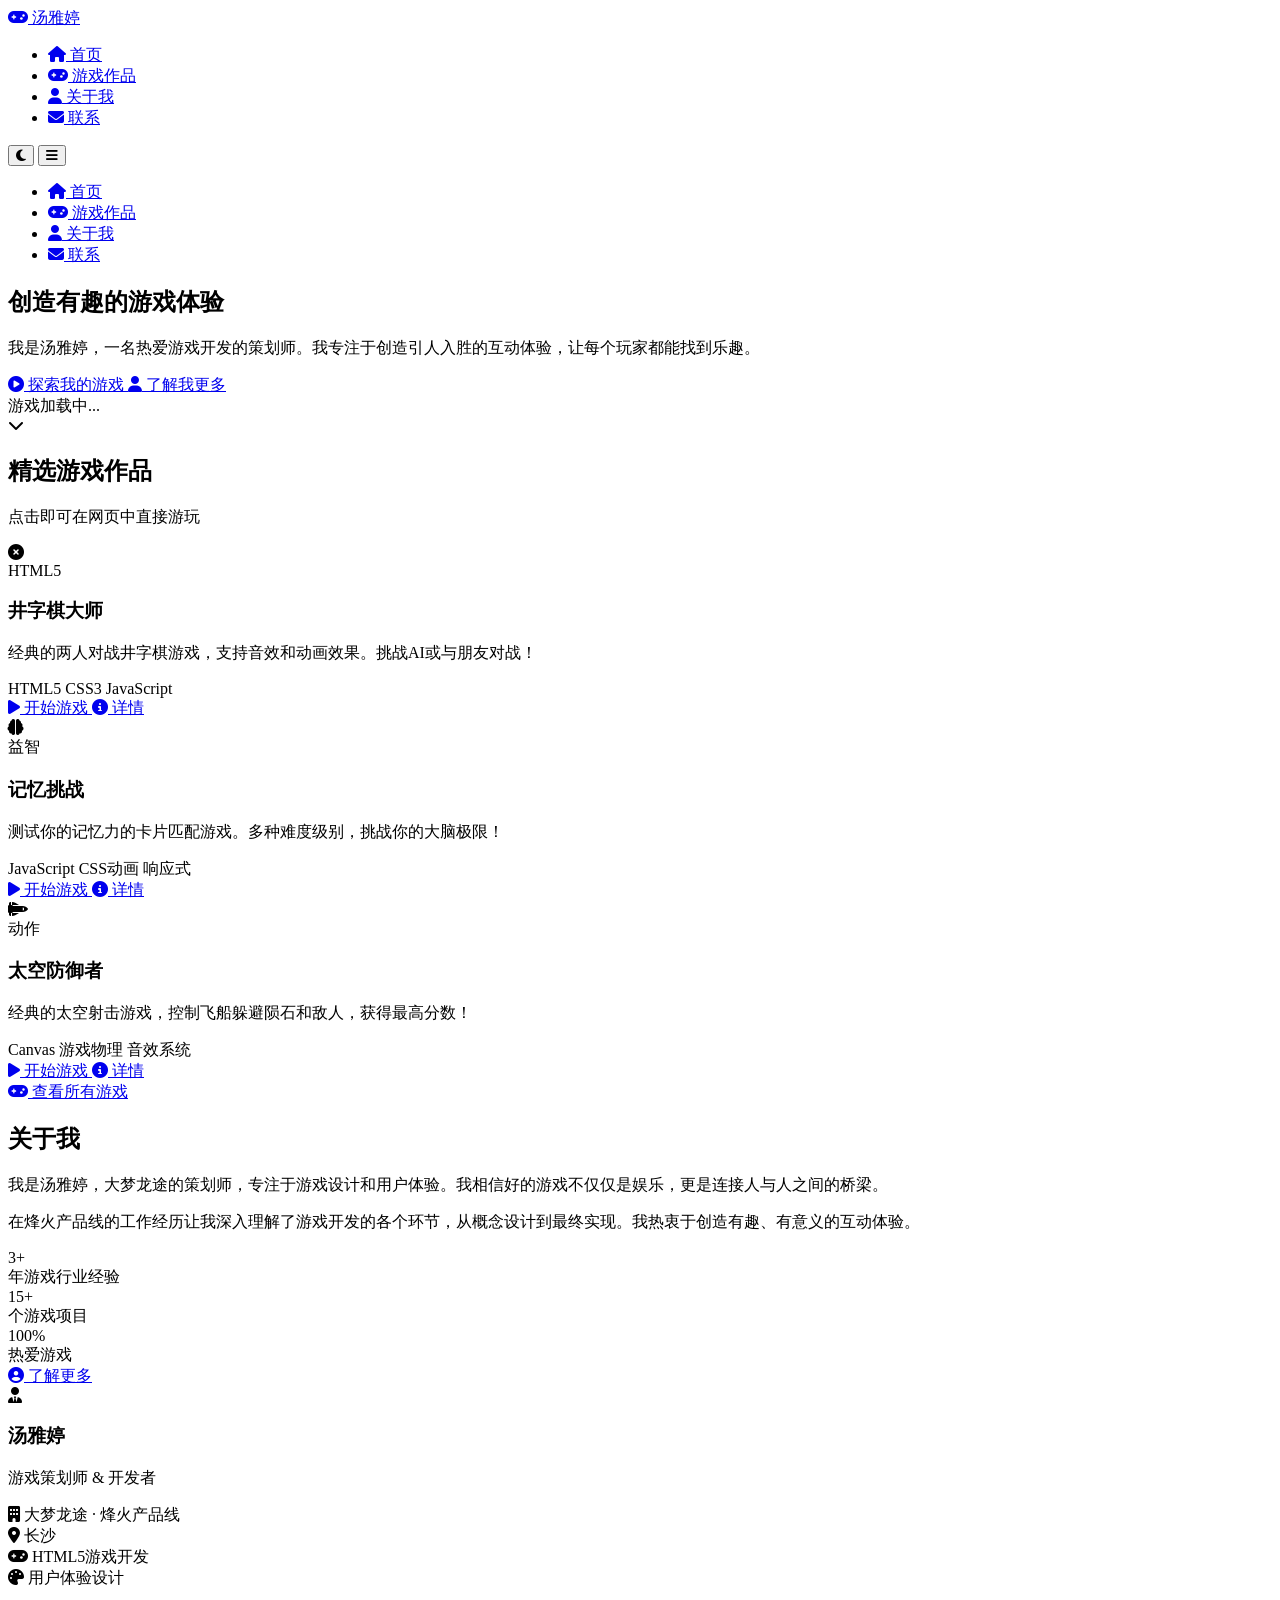
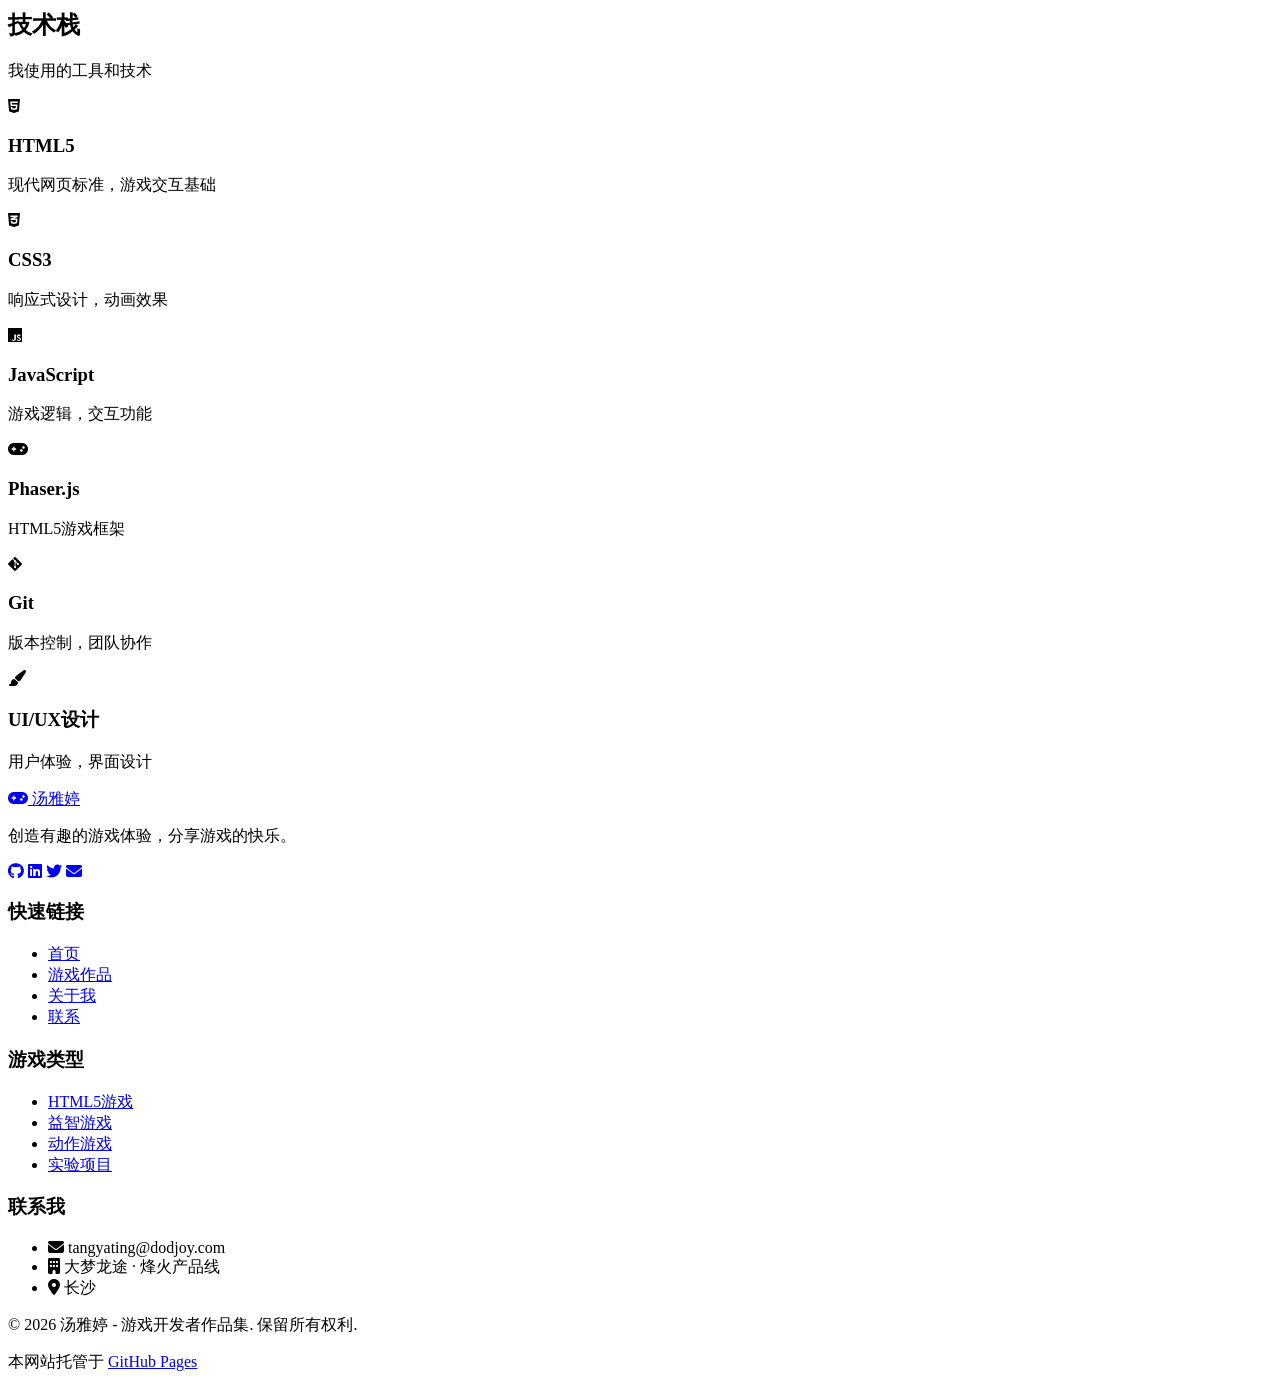
==== index.html @ 47bcccc2 "新增网页文件" ====
<!DOCTYPE html>
<html lang="zh-CN">
<head>
    <meta charset="UTF-8">
    <meta name="viewport" content="width=device-width, initial-scale=1.0">
    <title>汤雅婷 - 游戏开发者作品集</title>
    <link rel="stylesheet" href="css/styles.css">
    <link rel="stylesheet" href="https://cdnjs.cloudflare.com/ajax/libs/font-awesome/6.4.0/css/all.min.css">
    <link href="https://fonts.googleapis.com/css2?family=Poppins:wght@300;400;500;600;700&family=Roboto+Mono:wght@300;400;500&display=swap" rel="stylesheet">
    <link rel="icon" type="image/x-icon" href="favicon.ico">
</head>
<body>
    <!-- 导航栏 -->
    <nav class="navbar">
        <div class="nav-container">
            <a href="index.html" class="logo">
                <i class="fas fa-gamepad"></i>
                <span>汤雅婷</span>
            </a>
            <ul class="nav-menu">
                <li><a href="index.html" class="active"><i class="fas fa-home"></i> 首页</a></li>
                <li><a href="games.html"><i class="fas fa-gamepad"></i> 游戏作品</a></li>
                <li><a href="about.html"><i class="fas fa-user"></i> 关于我</a></li>
                <li><a href="contact.html"><i class="fas fa-envelope"></i> 联系</a></li>
            </ul>
            <button class="theme-toggle" id="themeToggle">
                <i class="fas fa-moon"></i>
            </button>
            <button class="mobile-menu-btn" id="mobileMenuBtn">
                <i class="fas fa-bars"></i>
            </button>
        </div>
    </nav>

    <!-- 移动端菜单 -->
    <div class="mobile-menu" id="mobileMenu">
        <ul>
            <li><a href="index.html" class="active"><i class="fas fa-home"></i> 首页</a></li>
            <li><a href="games.html"><i class="fas fa-gamepad"></i> 游戏作品</a></li>
            <li><a href="about.html"><i class="fas fa-user"></i> 关于我</a></li>
            <li><a href="contact.html"><i class="fas fa-envelope"></i> 联系</a></li>
        </ul>
    </div>

    <!-- 英雄区域 -->
    <section class="hero">
        <div class="hero-content">
            <div class="hero-text">
                <h1 class="hero-title">创造<span class="highlight">有趣</span>的游戏体验</h1>
                <p class="hero-subtitle">我是汤雅婷，一名热爱游戏开发的策划师。我专注于创造引人入胜的互动体验，让每个玩家都能找到乐趣。</p>
                <div class="hero-buttons">
                    <a href="games.html" class="btn btn-primary">
                        <i class="fas fa-play-circle"></i> 探索我的游戏
                    </a>
                    <a href="about.html" class="btn btn-secondary">
                        <i class="fas fa-user"></i> 了解我更多
                    </a>
                </div>
            </div>
            <div class="hero-image">
                <div class="game-console">
                    <div class="console-screen">
                        <div class="screen-content">
                            <div class="pixel-art">
                                <div class="pixel-character"></div>
                            </div>
                            <div class="screen-text">游戏加载中...</div>
                        </div>
                    </div>
                    <div class="console-body">
                        <div class="console-buttons">
                            <div class="button red"></div>
                            <div class="button yellow"></div>
                            <div class="button green"></div>
                        </div>
                    </div>
                </div>
            </div>
        </div>
        <div class="scroll-indicator">
            <i class="fas fa-chevron-down"></i>
        </div>
    </section>

    <!-- 特色游戏区域 -->
    <section class="featured-games">
        <div class="container">
            <h2 class="section-title">精选<span class="highlight">游戏作品</span></h2>
            <p class="section-subtitle">点击即可在网页中直接游玩</p>
            
            <div class="games-grid">
                <!-- 游戏1：井字棋 -->
                <div class="game-card">
                    <div class="game-card-header">
                        <div class="game-icon">
                            <i class="fas fa-times-circle"></i>
                        </div>
                        <span class="game-tag">HTML5</span>
                    </div>
                    <div class="game-card-body">
                        <h3 class="game-title">井字棋大师</h3>
                        <p class="game-description">经典的两人对战井字棋游戏，支持音效和动画效果。挑战AI或与朋友对战！</p>
                        <div class="game-tech">
                            <span class="tech-tag">HTML5</span>
                            <span class="tech-tag">CSS3</span>
                            <span class="tech-tag">JavaScript</span>
                        </div>
                    </div>
                    <div class="game-card-footer">
                        <a href="games/tic-tac-toe.html" class="btn btn-play">
                            <i class="fas fa-play"></i> 开始游戏
                        </a>
                        <a href="games/tic-tac-toe.html" class="btn btn-outline">
                            <i class="fas fa-info-circle"></i> 详情
                        </a>
                    </div>
                </div>

                <!-- 游戏2：记忆卡片 -->
                <div class="game-card">
                    <div class="game-card-header">
                        <div class="game-icon">
                            <i class="fas fa-brain"></i>
                        </div>
                        <span class="game-tag">益智</span>
                    </div>
                    <div class="game-card-body">
                        <h3 class="game-title">记忆挑战</h3>
                        <p class="game-description">测试你的记忆力的卡片匹配游戏。多种难度级别，挑战你的大脑极限！</p>
                        <div class="game-tech">
                            <span class="tech-tag">JavaScript</span>
                            <span class="tech-tag">CSS动画</span>
                            <span class="tech-tag">响应式</span>
                        </div>
                    </div>
                    <div class="game-card-footer">
                        <a href="games/memory.html" class="btn btn-play">
                            <i class="fas fa-play"></i> 开始游戏
                        </a>
                        <a href="games/memory.html" class="btn btn-outline">
                            <i class="fas fa-info-circle"></i> 详情
                        </a>
                    </div>
                </div>

                <!-- 游戏3：太空射击 -->
                <div class="game-card">
                    <div class="game-card-header">
                        <div class="game-icon">
                            <i class="fas fa-space-shuttle"></i>
                        </div>
                        <span class="game-tag">动作</span>
                    </div>
                    <div class="game-card-body">
                        <h3 class="game-title">太空防御者</h3>
                        <p class="game-description">经典的太空射击游戏，控制飞船躲避陨石和敌人，获得最高分数！</p>
                        <div class="game-tech">
                            <span class="tech-tag">Canvas</span>
                            <span class="tech-tag">游戏物理</span>
                            <span class="tech-tag">音效系统</span>
                        </div>
                    </div>
                    <div class="game-card-footer">
                        <a href="games/space-shooter.html" class="btn btn-play">
                            <i class="fas fa-play"></i> 开始游戏
                        </a>
                        <a href="games/space-shooter.html" class="btn btn-outline">
                            <i class="fas fa-info-circle"></i> 详情
                        </a>
                    </div>
                </div>
            </div>

            <div class="view-all">
                <a href="games.html" class="btn btn-primary">
                    <i class="fas fa-gamepad"></i> 查看所有游戏
                </a>
            </div>
        </div>
    </section>

    <!-- 关于我简介 -->
    <section class="about-preview">
        <div class="container">
            <div class="about-content">
                <div class="about-text">
                    <h2 class="section-title">关于<span class="highlight">我</span></h2>
                    <p class="about-description">
                        我是汤雅婷，大梦龙途的策划师，专注于游戏设计和用户体验。我相信好的游戏不仅仅是娱乐，更是连接人与人之间的桥梁。
                    </p>
                    <p class="about-description">
                        在烽火产品线的工作经历让我深入理解了游戏开发的各个环节，从概念设计到最终实现。我热衷于创造有趣、有意义的互动体验。
                    </p>
                    <div class="about-stats">
                        <div class="stat">
                            <div class="stat-number">3+</div>
                            <div class="stat-label">年游戏行业经验</div>
                        </div>
                        <div class="stat">
                            <div class="stat-number">15+</div>
                            <div class="stat-label">个游戏项目</div>
                        </div>
                        <div class="stat">
                            <div class="stat-number">100%</div>
                            <div class="stat-label">热爱游戏</div>
                        </div>
                    </div>
                    <a href="about.html" class="btn btn-primary">
                        <i class="fas fa-user-circle"></i> 了解更多
                    </a>
                </div>
                <div class="about-image">
                    <div class="profile-card">
                        <div class="profile-header">
                            <div class="profile-avatar">
                                <i class="fas fa-user-tie"></i>
                            </div>
                            <div class="profile-info">
                                <h3>汤雅婷</h3>
                                <p>游戏策划师 & 开发者</p>
                            </div>
                        </div>
                        <div class="profile-details">
                            <div class="detail-item">
                                <i class="fas fa-building"></i>
                                <span>大梦龙途 · 烽火产品线</span>
                            </div>
                            <div class="detail-item">
                                <i class="fas fa-map-marker-alt"></i>
                                <span>长沙</span>
                            </div>
                            <div class="detail-item">
                                <i class="fas fa-gamepad"></i>
                                <span>HTML5游戏开发</span>
                            </div>
                            <div class="detail-item">
                                <i class="fas fa-palette"></i>
                                <span>用户体验设计</span>
                            </div>
                        </div>
                    </div>
                </div>
            </div>
        </div>
    </section>

    <!-- 技术栈展示 -->
    <section class="tech-stack">
        <div class="container">
            <h2 class="section-title">技术<span class="highlight">栈</span></h2>
            <p class="section-subtitle">我使用的工具和技术</p>
            
            <div class="tech-grid">
                <div class="tech-item">
                    <div class="tech-icon">
                        <i class="fab fa-html5"></i>
                    </div>
                    <h3>HTML5</h3>
                    <p>现代网页标准，游戏交互基础</p>
                </div>
                <div class="tech-item">
                    <div class="tech-icon">
                        <i class="fab fa-css3-alt"></i>
                    </div>
                    <h3>CSS3</h3>
                    <p>响应式设计，动画效果</p>
                </div>
                <div class="tech-item">
                    <div class="tech-icon">
                        <i class="fab fa-js"></i>
                    </div>
                    <h3>JavaScript</h3>
                    <p>游戏逻辑，交互功能</p>
                </div>
                <div class="tech-item">
                    <div class="tech-icon">
                        <i class="fas fa-gamepad"></i>
                    </div>
                    <h3>Phaser.js</h3>
                    <p>HTML5游戏框架</p>
                </div>
                <div class="tech-item">
                    <div class="tech-icon">
                        <i class="fab fa-git-alt"></i>
                    </div>
                    <h3>Git</h3>
                    <p>版本控制，团队协作</p>
                </div>
                <div class="tech-item">
                    <div class="tech-icon">
                        <i class="fas fa-paint-brush"></i>
                    </div>
                    <h3>UI/UX设计</h3>
                    <p>用户体验，界面设计</p>
                </div>
            </div>
        </div>
    </section>

    <!-- 页脚 -->
    <footer class="footer">
        <div class="container">
            <div class="footer-content">
                <div class="footer-section">
                    <a href="index.html" class="footer-logo">
                        <i class="fas fa-gamepad"></i>
                        <span>汤雅婷</span>
                    </a>
                    <p class="footer-description">
                        创造有趣的游戏体验，分享游戏的快乐。
                    </p>
                    <div class="social-links">
                        <a href="#" class="social-link"><i class="fab fa-github"></i></a>
                        <a href="#" class="social-link"><i class="fab fa-linkedin"></i></a>
                        <a href="#" class="social-link"><i class="fab fa-twitter"></i></a>
                        <a href="#" class="social-link"><i class="fas fa-envelope"></i></a>
                    </div>
                </div>
                <div class="footer-section">
                    <h3 class="footer-title">快速链接</h3>
                    <ul class="footer-links">
                        <li><a href="index.html">首页</a></li>
                        <li><a href="games.html">游戏作品</a></li>
                        <li><a href="about.html">关于我</a></li>
                        <li><a href="contact.html">联系</a></li>
                    </ul>
                </div>
                <div class="footer-section">
                    <h3 class="footer-title">游戏类型</h3>
                    <ul class="footer-links">
                        <li><a href="games.html?category=html5">HTML5游戏</a></li>
                        <li><a href="games.html?category=puzzle">益智游戏</a></li>
                        <li><a href="games.html?category=action">动作游戏</a></li>
                        <li><a href="games.html?category=experimental">实验项目</a></li>
                    </ul>
                </div>
                <div class="footer-section">
                    <h3 class="footer-title">联系我</h3>
                    <ul class="footer-contact">
                        <li><i class="fas fa-envelope"></i> tangyating@dodjoy.com</li>
                        <li><i class="fas fa-building"></i> 大梦龙途 · 烽火产品线</li>
                        <li><i class="fas fa-map-marker-alt"></i> 长沙</li>
                    </ul>
                </div>
            </div>
            <div class="footer-bottom">
                <p>&copy; 2026 汤雅婷 - 游戏开发者作品集. 保留所有权利.</p>
                <p>本网站托管于 <a href="https://pages.github.com/" target="_blank">GitHub Pages</a></p>
            </div>
        </div>
    </footer>

    <!-- JavaScript文件 -->
    <script src="js/main.js"></script>
</body>
</html>
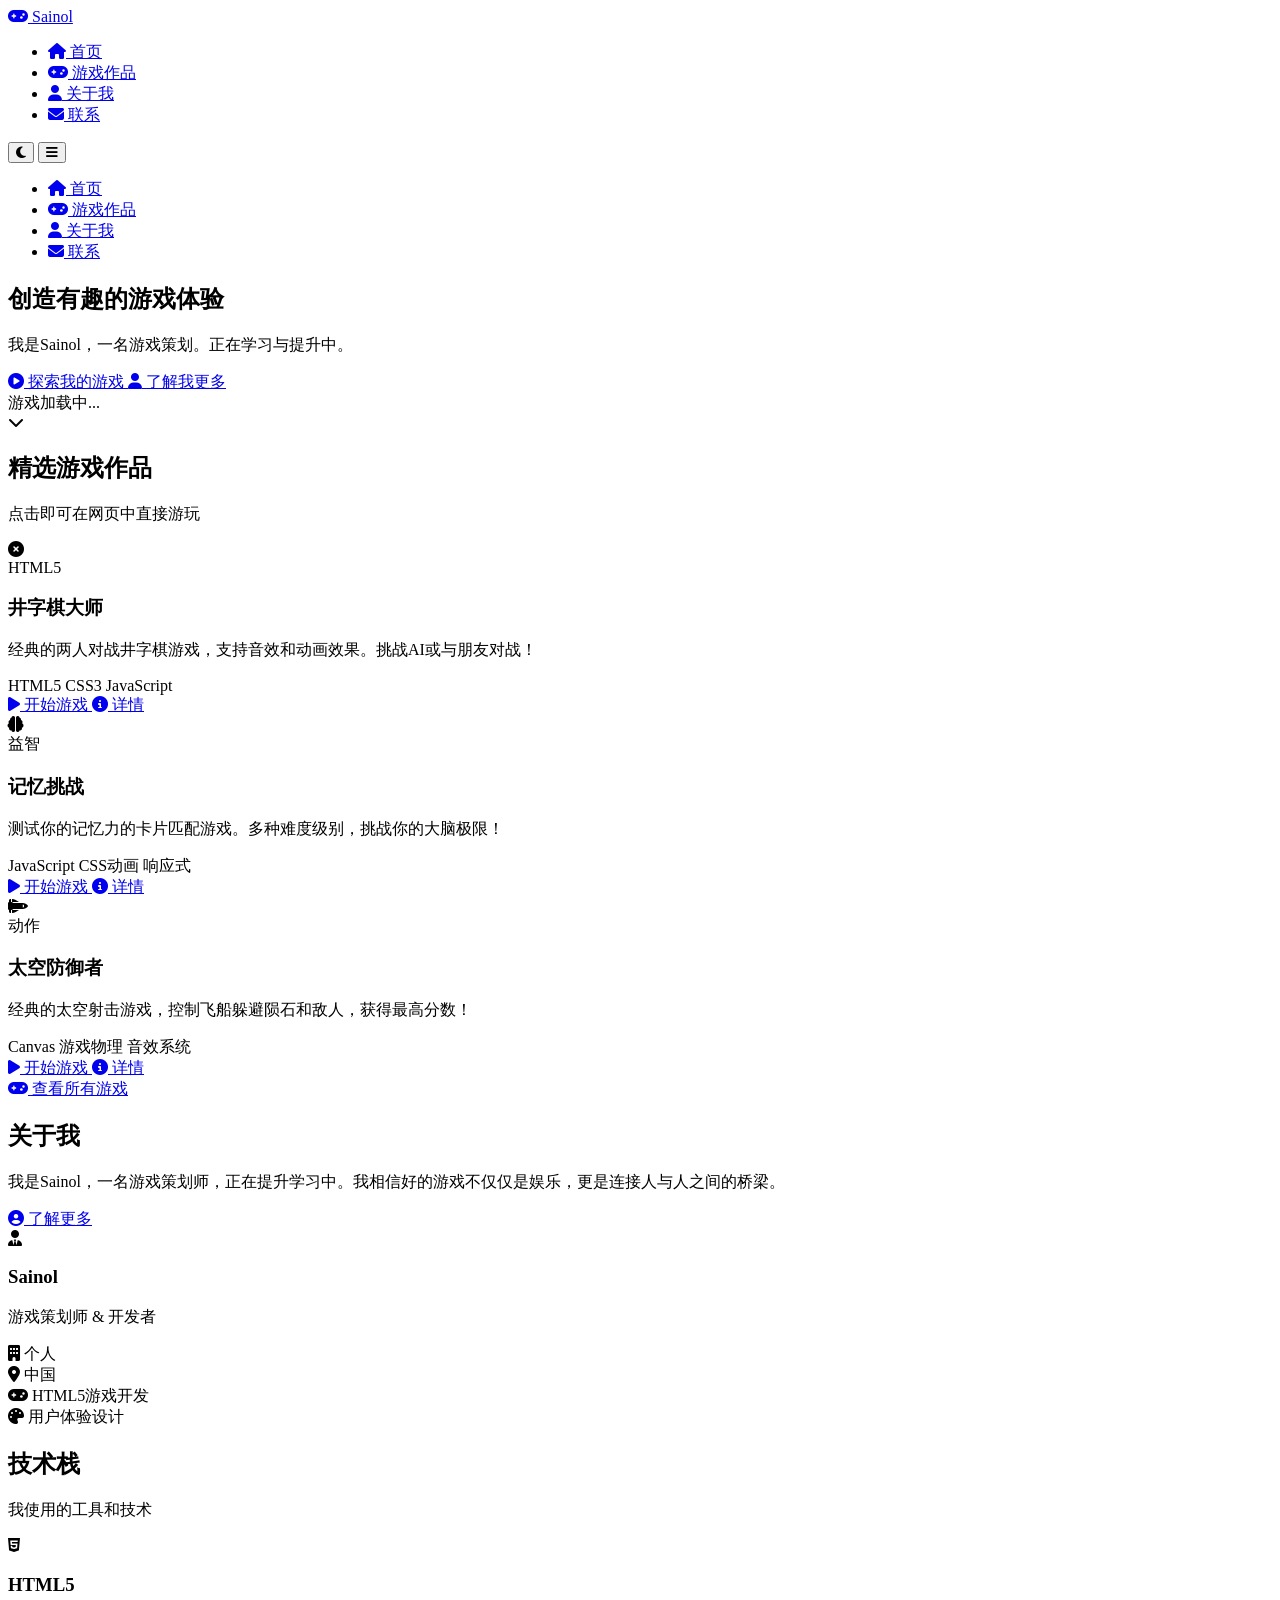
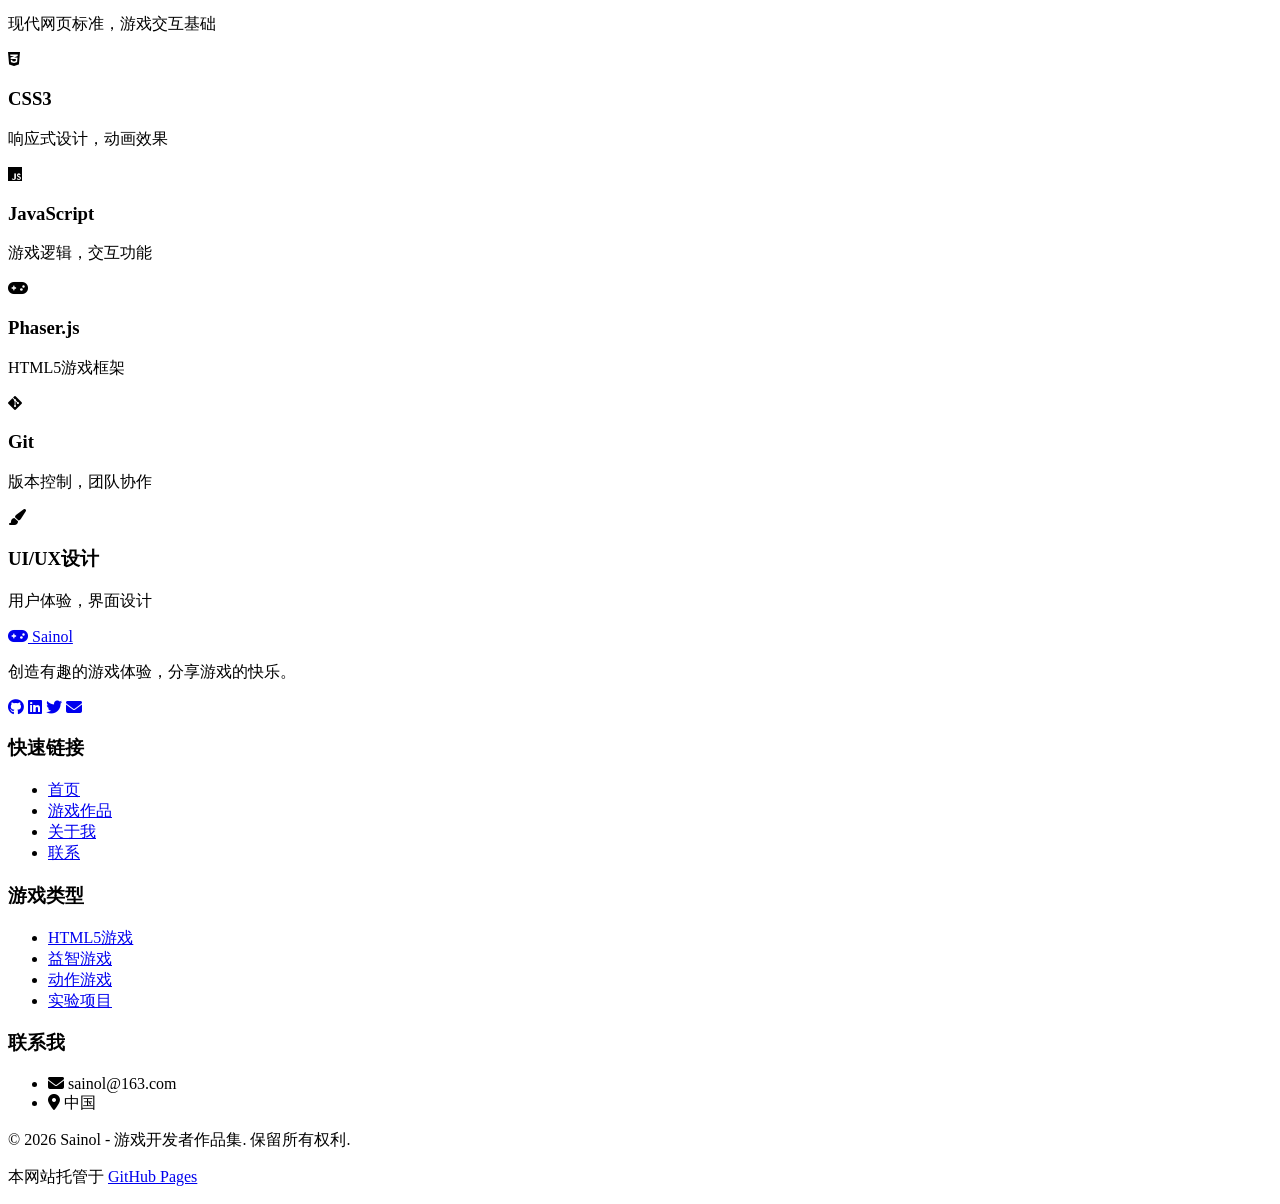
==== commit 8a14b2c3: "Add files via upload" ====
--- a/index.html
+++ b/index.html
@@ -3,7 +3,7 @@
 <head>
     <meta charset="UTF-8">
     <meta name="viewport" content="width=device-width, initial-scale=1.0">
-    <title>汤雅婷 - 游戏开发者作品集</title>
+    <title>Sainol - 游戏开发者作品集</title>
     <link rel="stylesheet" href="css/styles.css">
     <link rel="stylesheet" href="https://cdnjs.cloudflare.com/ajax/libs/font-awesome/6.4.0/css/all.min.css">
     <link href="https://fonts.googleapis.com/css2?family=Poppins:wght@300;400;500;600;700&family=Roboto+Mono:wght@300;400;500&display=swap" rel="stylesheet">
@@ -15,7 +15,7 @@
         <div class="nav-container">
             <a href="index.html" class="logo">
                 <i class="fas fa-gamepad"></i>
-                <span>汤雅婷</span>
+                <span>Sainol</span>
             </a>
             <ul class="nav-menu">
                 <li><a href="index.html" class="active"><i class="fas fa-home"></i> 首页</a></li>
@@ -47,7 +47,7 @@
         <div class="hero-content">
             <div class="hero-text">
                 <h1 class="hero-title">创造<span class="highlight">有趣</span>的游戏体验</h1>
-                <p class="hero-subtitle">我是汤雅婷，一名热爱游戏开发的策划师。我专注于创造引人入胜的互动体验，让每个玩家都能找到乐趣。</p>
+                <p class="hero-subtitle">我是Sainol，一名游戏策划。正在学习与提升中。</p>
                 <div class="hero-buttons">
                     <a href="games.html" class="btn btn-primary">
                         <i class="fas fa-play-circle"></i> 探索我的游戏
@@ -186,25 +186,8 @@
                 <div class="about-text">
                     <h2 class="section-title">关于<span class="highlight">我</span></h2>
                     <p class="about-description">
-                        我是汤雅婷，大梦龙途的策划师，专注于游戏设计和用户体验。我相信好的游戏不仅仅是娱乐，更是连接人与人之间的桥梁。
+                        我是Sainol，一名游戏策划师，正在提升学习中。我相信好的游戏不仅仅是娱乐，更是连接人与人之间的桥梁。
                     </p>
-                    <p class="about-description">
-                        在烽火产品线的工作经历让我深入理解了游戏开发的各个环节，从概念设计到最终实现。我热衷于创造有趣、有意义的互动体验。
-                    </p>
-                    <div class="about-stats">
-                        <div class="stat">
-                            <div class="stat-number">3+</div>
-                            <div class="stat-label">年游戏行业经验</div>
-                        </div>
-                        <div class="stat">
-                            <div class="stat-number">15+</div>
-                            <div class="stat-label">个游戏项目</div>
-                        </div>
-                        <div class="stat">
-                            <div class="stat-number">100%</div>
-                            <div class="stat-label">热爱游戏</div>
-                        </div>
-                    </div>
                     <a href="about.html" class="btn btn-primary">
                         <i class="fas fa-user-circle"></i> 了解更多
                     </a>
@@ -216,18 +199,18 @@
                                 <i class="fas fa-user-tie"></i>
                             </div>
                             <div class="profile-info">
-                                <h3>汤雅婷</h3>
+                                <h3>Sainol</h3>
                                 <p>游戏策划师 & 开发者</p>
                             </div>
                         </div>
                         <div class="profile-details">
                             <div class="detail-item">
                                 <i class="fas fa-building"></i>
-                                <span>大梦龙途 · 烽火产品线</span>
+                                <span>个人</span>
                             </div>
                             <div class="detail-item">
                                 <i class="fas fa-map-marker-alt"></i>
-                                <span>长沙</span>
+                                <span>中国</span>
                             </div>
                             <div class="detail-item">
                                 <i class="fas fa-gamepad"></i>
@@ -304,7 +287,7 @@
                 <div class="footer-section">
                     <a href="index.html" class="footer-logo">
                         <i class="fas fa-gamepad"></i>
-                        <span>汤雅婷</span>
+                        <span>Sainol</span>
                     </a>
                     <p class="footer-description">
                         创造有趣的游戏体验，分享游戏的快乐。
@@ -337,14 +320,13 @@
                 <div class="footer-section">
                     <h3 class="footer-title">联系我</h3>
                     <ul class="footer-contact">
-                        <li><i class="fas fa-envelope"></i> tangyating@dodjoy.com</li>
-                        <li><i class="fas fa-building"></i> 大梦龙途 · 烽火产品线</li>
-                        <li><i class="fas fa-map-marker-alt"></i> 长沙</li>
+                        <li><i class="fas fa-envelope"></i> sainol@163.com</li>
+                        <li><i class="fas fa-map-marker-alt"></i> 中国</li>
                     </ul>
                 </div>
             </div>
             <div class="footer-bottom">
-                <p>&copy; 2026 汤雅婷 - 游戏开发者作品集. 保留所有权利.</p>
+                <p>&copy; 2026 Sainol - 游戏开发者作品集. 保留所有权利.</p>
                 <p>本网站托管于 <a href="https://pages.github.com/" target="_blank">GitHub Pages</a></p>
             </div>
         </div>
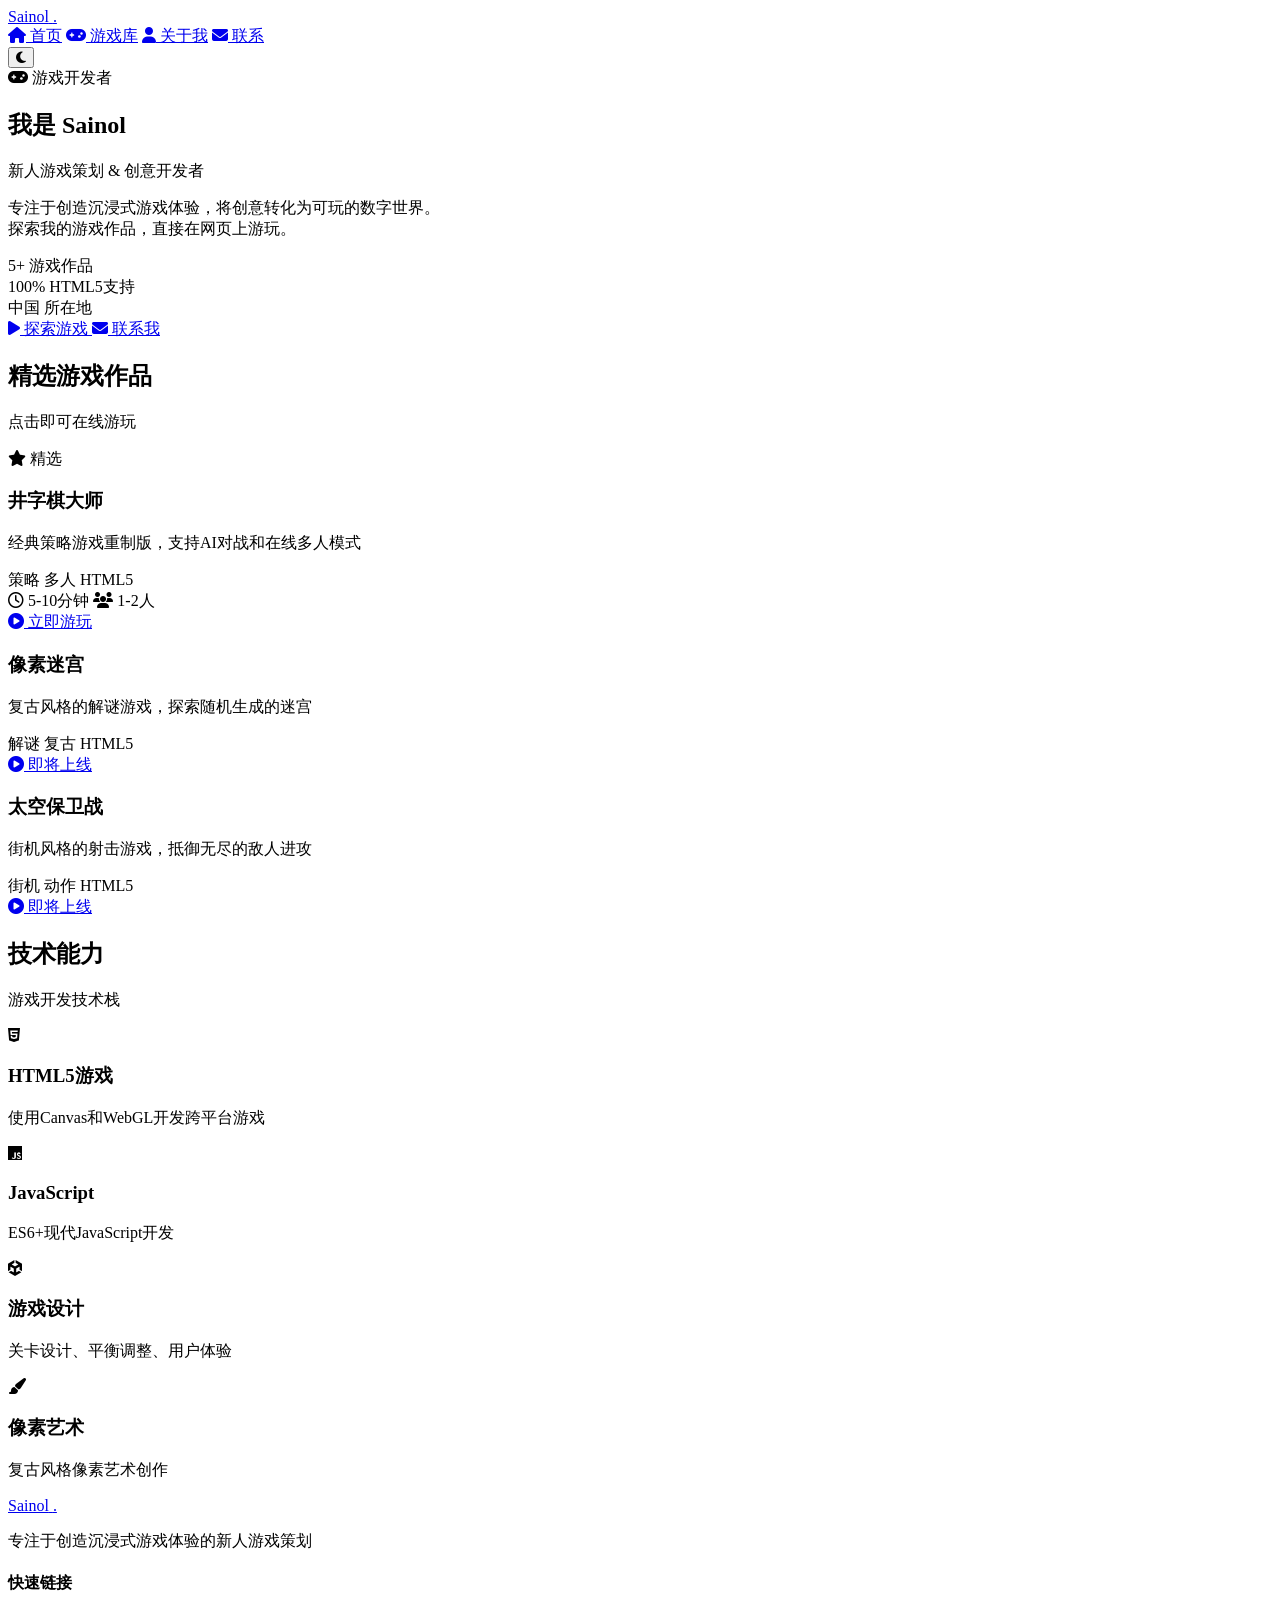
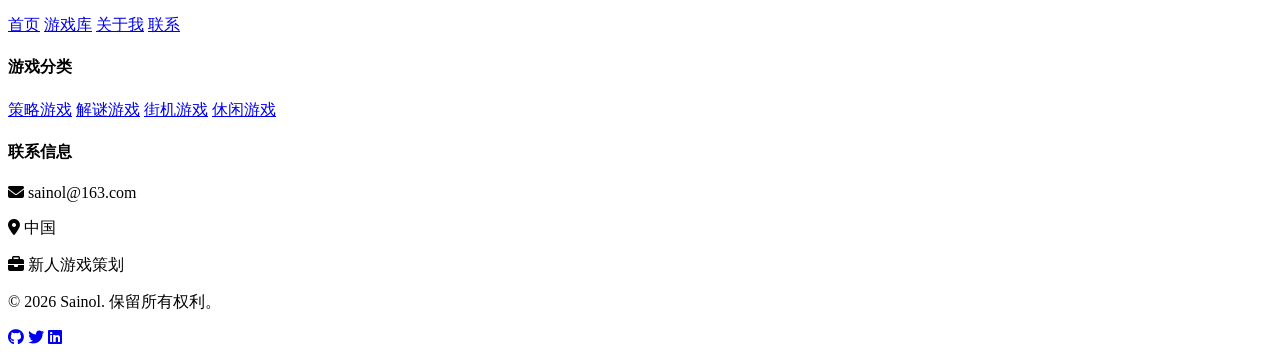
==== commit 7161e800: "Add files via upload" ====
--- a/index.html
+++ b/index.html
@@ -4,277 +4,196 @@
     <meta charset="UTF-8">
     <meta name="viewport" content="width=device-width, initial-scale=1.0">
     <title>Sainol - 游戏开发者作品集</title>
-    <link rel="stylesheet" href="css/styles.css">
+    <!-- 网站图标 -->
+    <link rel="icon" href="data:image/svg+xml,<svg xmlns=%22http://www.w3.org/2000/svg%22 viewBox=%220 0 100 100%22><text y=%22.9em%22 font-size=%2290%22>🎮</text></svg>">
+    <link rel="stylesheet" href="css/style.css">
     <link rel="stylesheet" href="https://cdnjs.cloudflare.com/ajax/libs/font-awesome/6.4.0/css/all.min.css">
-    <link href="https://fonts.googleapis.com/css2?family=Poppins:wght@300;400;500;600;700&family=Roboto+Mono:wght@300;400;500&display=swap" rel="stylesheet">
-    <link rel="icon" type="image/x-icon" href="favicon.ico">
+    <link href="https://fonts.googleapis.com/css2?family=Orbitron:wght@400;500;700&family=Inter:wght@300;400;500;600;700&display=swap" rel="stylesheet">
 </head>
 <body>
     <!-- 导航栏 -->
     <nav class="navbar">
-        <div class="nav-container">
-            <a href="index.html" class="logo">
-                <i class="fas fa-gamepad"></i>
-                <span>Sainol</span>
+        <div class="container">
+            <a href="#" class="logo">
+                <span class="logo-text">Sainol</span>
+                <span class="logo-dot">.</span>
             </a>
-            <ul class="nav-menu">
-                <li><a href="index.html" class="active"><i class="fas fa-home"></i> 首页</a></li>
-                <li><a href="games.html"><i class="fas fa-gamepad"></i> 游戏作品</a></li>
-                <li><a href="about.html"><i class="fas fa-user"></i> 关于我</a></li>
-                <li><a href="contact.html"><i class="fas fa-envelope"></i> 联系</a></li>
-            </ul>
+            <div class="nav-links">
+                <a href="#home" class="nav-link active"><i class="fas fa-home"></i> 首页</a>
+                <a href="#games" class="nav-link"><i class="fas fa-gamepad"></i> 游戏库</a>
+                <a href="#about" class="nav-link"><i class="fas fa-user"></i> 关于我</a>
+                <a href="#contact" class="nav-link"><i class="fas fa-envelope"></i> 联系</a>
+            </div>
             <button class="theme-toggle" id="themeToggle">
                 <i class="fas fa-moon"></i>
             </button>
-            <button class="mobile-menu-btn" id="mobileMenuBtn">
-                <i class="fas fa-bars"></i>
-            </button>
         </div>
     </nav>
 
-    <!-- 移动端菜单 -->
-    <div class="mobile-menu" id="mobileMenu">
-        <ul>
-            <li><a href="index.html" class="active"><i class="fas fa-home"></i> 首页</a></li>
-            <li><a href="games.html"><i class="fas fa-gamepad"></i> 游戏作品</a></li>
-            <li><a href="about.html"><i class="fas fa-user"></i> 关于我</a></li>
-            <li><a href="contact.html"><i class="fas fa-envelope"></i> 联系</a></li>
-        </ul>
-    </div>
-
-    <!-- 英雄区域 -->
-    <section class="hero">
-        <div class="hero-content">
-            <div class="hero-text">
-                <h1 class="hero-title">创造<span class="highlight">有趣</span>的游戏体验</h1>
-                <p class="hero-subtitle">我是Sainol，一名游戏策划。正在学习与提升中。</p>
-                <div class="hero-buttons">
-                    <a href="games.html" class="btn btn-primary">
-                        <i class="fas fa-play-circle"></i> 探索我的游戏
+    <!-- 首页英雄区域 -->
+    <section id="home" class="hero">
+        <div class="container">
+            <div class="hero-content">
+                <div class="hero-badge">
+                    <i class="fas fa-gamepad"></i> 游戏开发者
+                </div>
+                <h1 class="hero-title">我是 <span class="highlight">Sainol</span></h1>
+                <p class="hero-subtitle">新人游戏策划 & 创意开发者</p>
+                <p class="hero-description">
+                    专注于创造沉浸式游戏体验，将创意转化为可玩的数字世界。<br>
+                    探索我的游戏作品，直接在网页上游玩。
+                </p>
+                <div class="hero-stats">
+                    <div class="stat">
+                        <span class="stat-number">5+</span>
+                        <span class="stat-label">游戏作品</span>
+                    </div>
+                    <div class="stat">
+                        <span class="stat-number">100%</span>
+                        <span class="stat-label">HTML5支持</span>
+                    </div>
+                    <div class="stat">
+                        <span class="stat-number">中国</span>
+                        <span class="stat-label">所在地</span>
+                    </div>
+                </div>
+                <div class="hero-cta">
+                    <a href="#games" class="btn btn-primary">
+                        <i class="fas fa-play"></i> 探索游戏
                     </a>
-                    <a href="about.html" class="btn btn-secondary">
-                        <i class="fas fa-user"></i> 了解我更多
+                    <a href="#contact" class="btn btn-secondary">
+                        <i class="fas fa-envelope"></i> 联系我
                     </a>
                 </div>
             </div>
-            <div class="hero-image">
-                <div class="game-console">
-                    <div class="console-screen">
+            <div class="hero-visual">
+                <div class="game-preview">
+                    <div class="game-screen">
                         <div class="screen-content">
-                            <div class="pixel-art">
-                                <div class="pixel-character"></div>
+                            <div class="pixel-grid"></div>
+                        </div>
+                    </div>
+                    <div class="game-controls">
+                        <div class="controller">
+                            <div class="d-pad"></div>
+                            <div class="buttons">
+                                <div class="btn-a"></div>
+                                <div class="btn-b"></div>
                             </div>
-                            <div class="screen-text">游戏加载中...</div>
-                        </div>
-                    </div>
-                    <div class="console-body">
-                        <div class="console-buttons">
-                            <div class="button red"></div>
-                            <div class="button yellow"></div>
-                            <div class="button green"></div>
-                        </div>
-                    </div>
-                </div>
-            </div>
-        </div>
-        <div class="scroll-indicator">
-            <i class="fas fa-chevron-down"></i>
+                        </div>
+                    </div>
+                </div>
+            </div>
         </div>
     </section>
 
-    <!-- 特色游戏区域 -->
+    <!-- 精选游戏 -->
     <section class="featured-games">
         <div class="container">
-            <h2 class="section-title">精选<span class="highlight">游戏作品</span></h2>
-            <p class="section-subtitle">点击即可在网页中直接游玩</p>
-            
+            <div class="section-header">
+                <h2 class="section-title">精选游戏作品</h2>
+                <p class="section-subtitle">点击即可在线游玩</p>
+            </div>
             <div class="games-grid">
-                <!-- 游戏1：井字棋 -->
+                <div class="game-card featured">
+                    <div class="game-badge">
+                        <i class="fas fa-star"></i> 精选
+                    </div>
+                    <div class="game-preview-img">
+                        <div class="pixel-art tic-tac-toe"></div>
+                    </div>
+                    <div class="game-info">
+                        <h3 class="game-title">井字棋大师</h3>
+                        <p class="game-description">经典策略游戏重制版，支持AI对战和在线多人模式</p>
+                        <div class="game-tags">
+                            <span class="tag strategy">策略</span>
+                            <span class="tag multiplayer">多人</span>
+                            <span class="tag html5">HTML5</span>
+                        </div>
+                        <div class="game-meta">
+                            <span><i class="far fa-clock"></i> 5-10分钟</span>
+                            <span><i class="fas fa-users"></i> 1-2人</span>
+                        </div>
+                        <a href="games/tic-tac-toe.html" class="btn btn-play">
+                            <i class="fas fa-play-circle"></i> 立即游玩
+                        </a>
+                    </div>
+                </div>
+
                 <div class="game-card">
-                    <div class="game-card-header">
-                        <div class="game-icon">
-                            <i class="fas fa-times-circle"></i>
-                        </div>
-                        <span class="game-tag">HTML5</span>
-                    </div>
-                    <div class="game-card-body">
-                        <h3 class="game-title">井字棋大师</h3>
-                        <p class="game-description">经典的两人对战井字棋游戏，支持音效和动画效果。挑战AI或与朋友对战！</p>
-                        <div class="game-tech">
-                            <span class="tech-tag">HTML5</span>
-                            <span class="tech-tag">CSS3</span>
-                            <span class="tech-tag">JavaScript</span>
-                        </div>
-                    </div>
-                    <div class="game-card-footer">
-                        <a href="games/tic-tac-toe.html" class="btn btn-play">
-                            <i class="fas fa-play"></i> 开始游戏
+                    <div class="game-preview-img">
+                        <div class="pixel-art puzzle"></div>
+                    </div>
+                    <div class="game-info">
+                        <h3 class="game-title">像素迷宫</h3>
+                        <p class="game-description">复古风格的解谜游戏，探索随机生成的迷宫</p>
+                        <div class="game-tags">
+                            <span class="tag puzzle">解谜</span>
+                            <span class="tag retro">复古</span>
+                            <span class="tag html5">HTML5</span>
+                        </div>
+                        <a href="#" class="btn btn-play">
+                            <i class="fas fa-play-circle"></i> 即将上线
                         </a>
-                        <a href="games/tic-tac-toe.html" class="btn btn-outline">
-                            <i class="fas fa-info-circle"></i> 详情
+                    </div>
+                </div>
+
+                <div class="game-card">
+                    <div class="game-preview-img">
+                        <div class="pixel-art arcade"></div>
+                    </div>
+                    <div class="game-info">
+                        <h3 class="game-title">太空保卫战</h3>
+                        <p class="game-description">街机风格的射击游戏，抵御无尽的敌人进攻</p>
+                        <div class="game-tags">
+                            <span class="tag arcade">街机</span>
+                            <span class="tag action">动作</span>
+                            <span class="tag html5">HTML5</span>
+                        </div>
+                        <a href="#" class="btn btn-play">
+                            <i class="fas fa-play-circle"></i> 即将上线
                         </a>
                     </div>
                 </div>
-
-                <!-- 游戏2：记忆卡片 -->
-                <div class="game-card">
-                    <div class="game-card-header">
-                        <div class="game-icon">
-                            <i class="fas fa-brain"></i>
-                        </div>
-                        <span class="game-tag">益智</span>
-                    </div>
-                    <div class="game-card-body">
-                        <h3 class="game-title">记忆挑战</h3>
-                        <p class="game-description">测试你的记忆力的卡片匹配游戏。多种难度级别，挑战你的大脑极限！</p>
-                        <div class="game-tech">
-                            <span class="tech-tag">JavaScript</span>
-                            <span class="tech-tag">CSS动画</span>
-                            <span class="tech-tag">响应式</span>
-                        </div>
-                    </div>
-                    <div class="game-card-footer">
-                        <a href="games/memory.html" class="btn btn-play">
-                            <i class="fas fa-play"></i> 开始游戏
-                        </a>
-                        <a href="games/memory.html" class="btn btn-outline">
-                            <i class="fas fa-info-circle"></i> 详情
-                        </a>
-                    </div>
-                </div>
-
-                <!-- 游戏3：太空射击 -->
-                <div class="game-card">
-                    <div class="game-card-header">
-                        <div class="game-icon">
-                            <i class="fas fa-space-shuttle"></i>
-                        </div>
-                        <span class="game-tag">动作</span>
-                    </div>
-                    <div class="game-card-body">
-                        <h3 class="game-title">太空防御者</h3>
-                        <p class="game-description">经典的太空射击游戏，控制飞船躲避陨石和敌人，获得最高分数！</p>
-                        <div class="game-tech">
-                            <span class="tech-tag">Canvas</span>
-                            <span class="tech-tag">游戏物理</span>
-                            <span class="tech-tag">音效系统</span>
-                        </div>
-                    </div>
-                    <div class="game-card-footer">
-                        <a href="games/space-shooter.html" class="btn btn-play">
-                            <i class="fas fa-play"></i> 开始游戏
-                        </a>
-                        <a href="games/space-shooter.html" class="btn btn-outline">
-                            <i class="fas fa-info-circle"></i> 详情
-                        </a>
-                    </div>
-                </div>
-            </div>
-
-            <div class="view-all">
-                <a href="games.html" class="btn btn-primary">
-                    <i class="fas fa-gamepad"></i> 查看所有游戏
-                </a>
             </div>
         </div>
     </section>
 
-    <!-- 关于我简介 -->
-    <section class="about-preview">
-        <div class="container">
-            <div class="about-content">
-                <div class="about-text">
-                    <h2 class="section-title">关于<span class="highlight">我</span></h2>
-                    <p class="about-description">
-                        我是Sainol，一名游戏策划师，正在提升学习中。我相信好的游戏不仅仅是娱乐，更是连接人与人之间的桥梁。
-                    </p>
-                    <a href="about.html" class="btn btn-primary">
-                        <i class="fas fa-user-circle"></i> 了解更多
-                    </a>
-                </div>
-                <div class="about-image">
-                    <div class="profile-card">
-                        <div class="profile-header">
-                            <div class="profile-avatar">
-                                <i class="fas fa-user-tie"></i>
-                            </div>
-                            <div class="profile-info">
-                                <h3>Sainol</h3>
-                                <p>游戏策划师 & 开发者</p>
-                            </div>
-                        </div>
-                        <div class="profile-details">
-                            <div class="detail-item">
-                                <i class="fas fa-building"></i>
-                                <span>个人</span>
-                            </div>
-                            <div class="detail-item">
-                                <i class="fas fa-map-marker-alt"></i>
-                                <span>中国</span>
-                            </div>
-                            <div class="detail-item">
-                                <i class="fas fa-gamepad"></i>
-                                <span>HTML5游戏开发</span>
-                            </div>
-                            <div class="detail-item">
-                                <i class="fas fa-palette"></i>
-                                <span>用户体验设计</span>
-                            </div>
-                        </div>
-                    </div>
-                </div>
-            </div>
-        </div>
-    </section>
-
-    <!-- 技术栈展示 -->
+    <!-- 技术栈 -->
     <section class="tech-stack">
         <div class="container">
-            <h2 class="section-title">技术<span class="highlight">栈</span></h2>
-            <p class="section-subtitle">我使用的工具和技术</p>
-            
+            <div class="section-header">
+                <h2 class="section-title">技术能力</h2>
+                <p class="section-subtitle">游戏开发技术栈</p>
+            </div>
             <div class="tech-grid">
-                <div class="tech-item">
+                <div class="tech-card">
                     <div class="tech-icon">
                         <i class="fab fa-html5"></i>
                     </div>
-                    <h3>HTML5</h3>
-                    <p>现代网页标准，游戏交互基础</p>
-                </div>
-                <div class="tech-item">
-                    <div class="tech-icon">
-                        <i class="fab fa-css3-alt"></i>
-                    </div>
-                    <h3>CSS3</h3>
-                    <p>响应式设计，动画效果</p>
-                </div>
-                <div class="tech-item">
+                    <h3>HTML5游戏</h3>
+                    <p>使用Canvas和WebGL开发跨平台游戏</p>
+                </div>
+                <div class="tech-card">
                     <div class="tech-icon">
                         <i class="fab fa-js"></i>
                     </div>
                     <h3>JavaScript</h3>
-                    <p>游戏逻辑，交互功能</p>
-                </div>
-                <div class="tech-item">
-                    <div class="tech-icon">
-                        <i class="fas fa-gamepad"></i>
-                    </div>
-                    <h3>Phaser.js</h3>
-                    <p>HTML5游戏框架</p>
-                </div>
-                <div class="tech-item">
-                    <div class="tech-icon">
-                        <i class="fab fa-git-alt"></i>
-                    </div>
-                    <h3>Git</h3>
-                    <p>版本控制，团队协作</p>
-                </div>
-                <div class="tech-item">
+                    <p>ES6+现代JavaScript开发</p>
+                </div>
+                <div class="tech-card">
+                    <div class="tech-icon">
+                        <i class="fab fa-unity"></i>
+                    </div>
+                    <h3>游戏设计</h3>
+                    <p>关卡设计、平衡调整、用户体验</p>
+                </div>
+                <div class="tech-card">
                     <div class="tech-icon">
                         <i class="fas fa-paint-brush"></i>
                     </div>
-                    <h3>UI/UX设计</h3>
-                    <p>用户体验，界面设计</p>
+                    <h3>像素艺术</h3>
+                    <p>复古风格像素艺术创作</p>
                 </div>
             </div>
         </div>
@@ -284,55 +203,49 @@
     <footer class="footer">
         <div class="container">
             <div class="footer-content">
-                <div class="footer-section">
-                    <a href="index.html" class="footer-logo">
-                        <i class="fas fa-gamepad"></i>
-                        <span>Sainol</span>
+                <div class="footer-brand">
+                    <a href="#" class="logo">
+                        <span class="logo-text">Sainol</span>
+                        <span class="logo-dot">.</span>
                     </a>
                     <p class="footer-description">
-                        创造有趣的游戏体验，分享游戏的快乐。
+                        专注于创造沉浸式游戏体验的新人游戏策划
                     </p>
-                    <div class="social-links">
-                        <a href="#" class="social-link"><i class="fab fa-github"></i></a>
-                        <a href="#" class="social-link"><i class="fab fa-linkedin"></i></a>
-                        <a href="#" class="social-link"><i class="fab fa-twitter"></i></a>
-                        <a href="#" class="social-link"><i class="fas fa-envelope"></i></a>
-                    </div>
-                </div>
-                <div class="footer-section">
-                    <h3 class="footer-title">快速链接</h3>
-                    <ul class="footer-links">
-                        <li><a href="index.html">首页</a></li>
-                        <li><a href="games.html">游戏作品</a></li>
-                        <li><a href="about.html">关于我</a></li>
-                        <li><a href="contact.html">联系</a></li>
-                    </ul>
-                </div>
-                <div class="footer-section">
-                    <h3 class="footer-title">游戏类型</h3>
-                    <ul class="footer-links">
-                        <li><a href="games.html?category=html5">HTML5游戏</a></li>
-                        <li><a href="games.html?category=puzzle">益智游戏</a></li>
-                        <li><a href="games.html?category=action">动作游戏</a></li>
-                        <li><a href="games.html?category=experimental">实验项目</a></li>
-                    </ul>
-                </div>
-                <div class="footer-section">
-                    <h3 class="footer-title">联系我</h3>
-                    <ul class="footer-contact">
-                        <li><i class="fas fa-envelope"></i> sainol@163.com</li>
-                        <li><i class="fas fa-map-marker-alt"></i> 中国</li>
-                    </ul>
+                </div>
+                <div class="footer-links">
+                    <div class="link-group">
+                        <h4>快速链接</h4>
+                        <a href="#home">首页</a>
+                        <a href="#games">游戏库</a>
+                        <a href="#about">关于我</a>
+                        <a href="#contact">联系</a>
+                    </div>
+                    <div class="link-group">
+                        <h4>游戏分类</h4>
+                        <a href="#">策略游戏</a>
+                        <a href="#">解谜游戏</a>
+                        <a href="#">街机游戏</a>
+                        <a href="#">休闲游戏</a>
+                    </div>
+                    <div class="link-group">
+                        <h4>联系信息</h4>
+                        <p><i class="fas fa-envelope"></i> sainol@163.com</p>
+                        <p><i class="fas fa-map-marker-alt"></i> 中国</p>
+                        <p><i class="fas fa-briefcase"></i> 新人游戏策划</p>
+                    </div>
                 </div>
             </div>
             <div class="footer-bottom">
-                <p>&copy; 2026 Sainol - 游戏开发者作品集. 保留所有权利.</p>
-                <p>本网站托管于 <a href="https://pages.github.com/" target="_blank">GitHub Pages</a></p>
+                <p>&copy; 2026 Sainol. 保留所有权利。</p>
+                <div class="social-links">
+                    <a href="#" class="social-link"><i class="fab fa-github"></i></a>
+                    <a href="#" class="social-link"><i class="fab fa-twitter"></i></a>
+                    <a href="#" class="social-link"><i class="fab fa-linkedin"></i></a>
+                </div>
             </div>
         </div>
     </footer>
 
-    <!-- JavaScript文件 -->
     <script src="js/main.js"></script>
 </body>
 </html>
